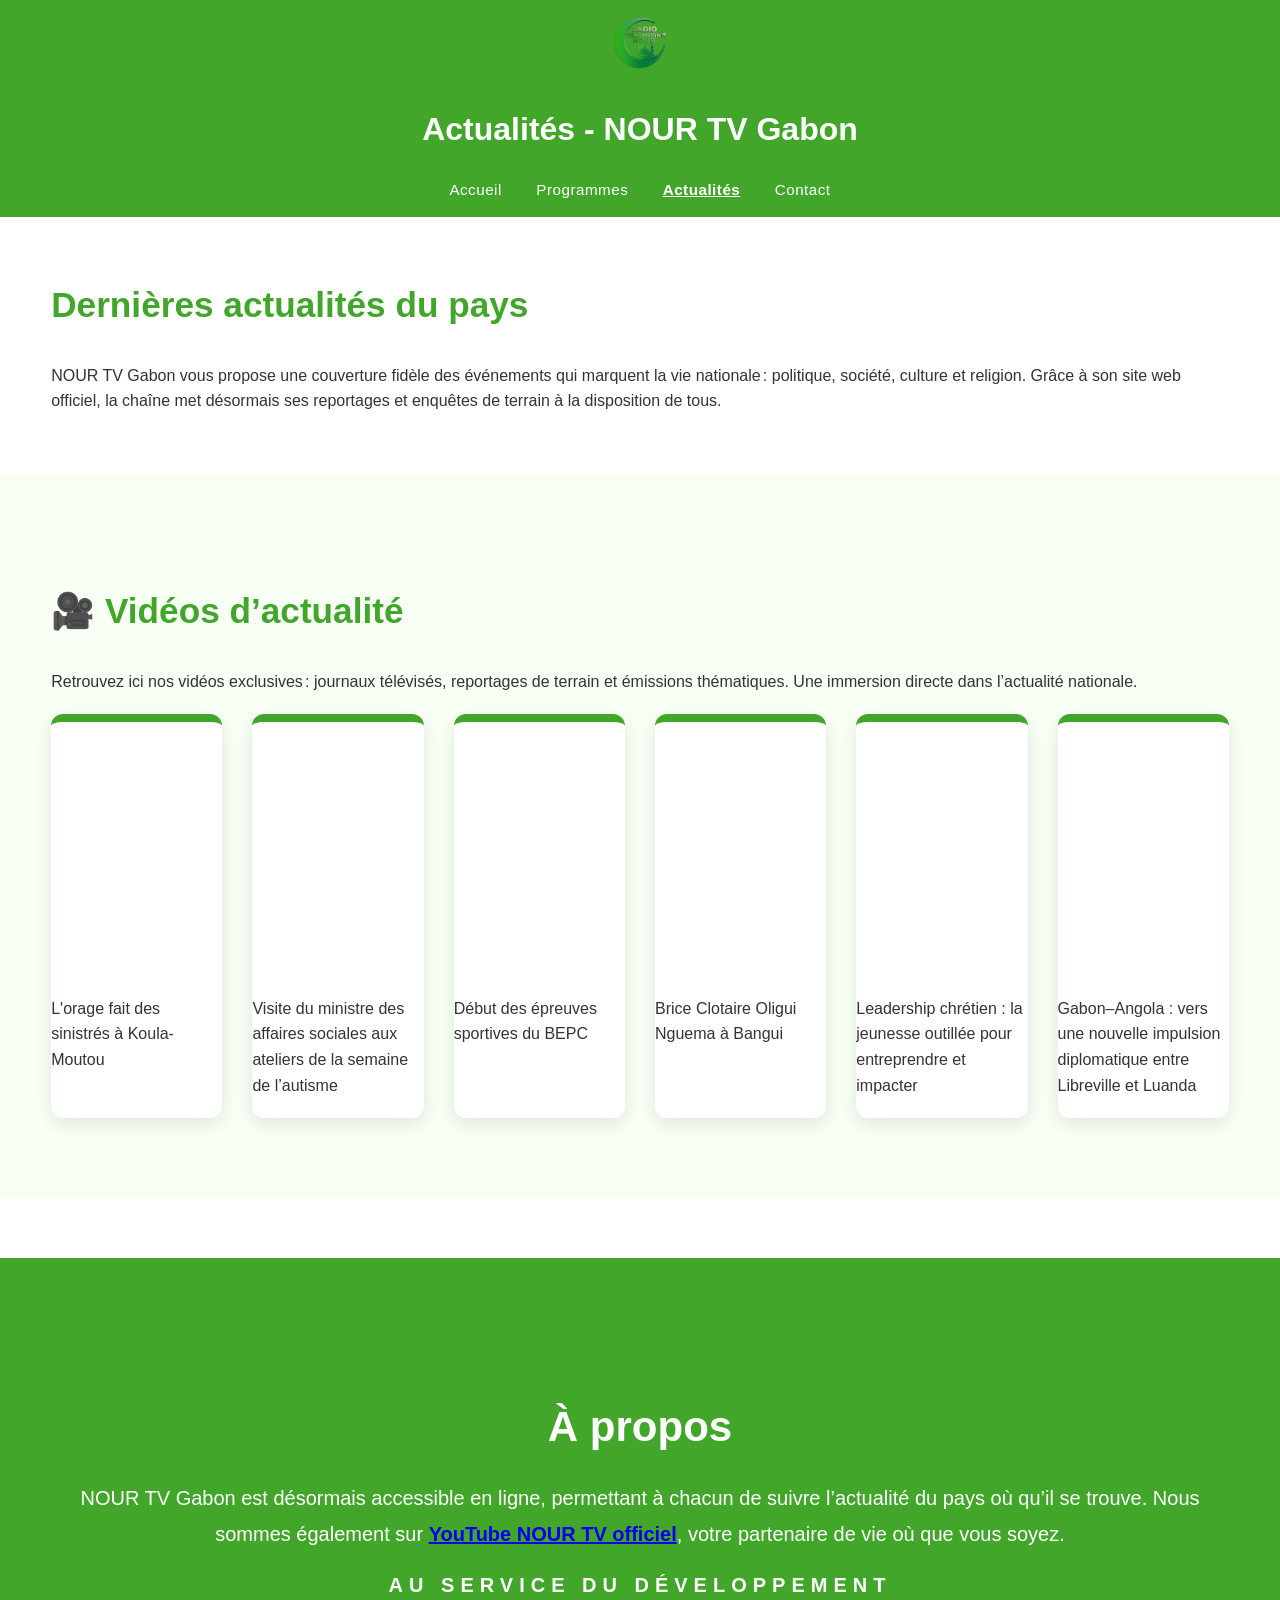
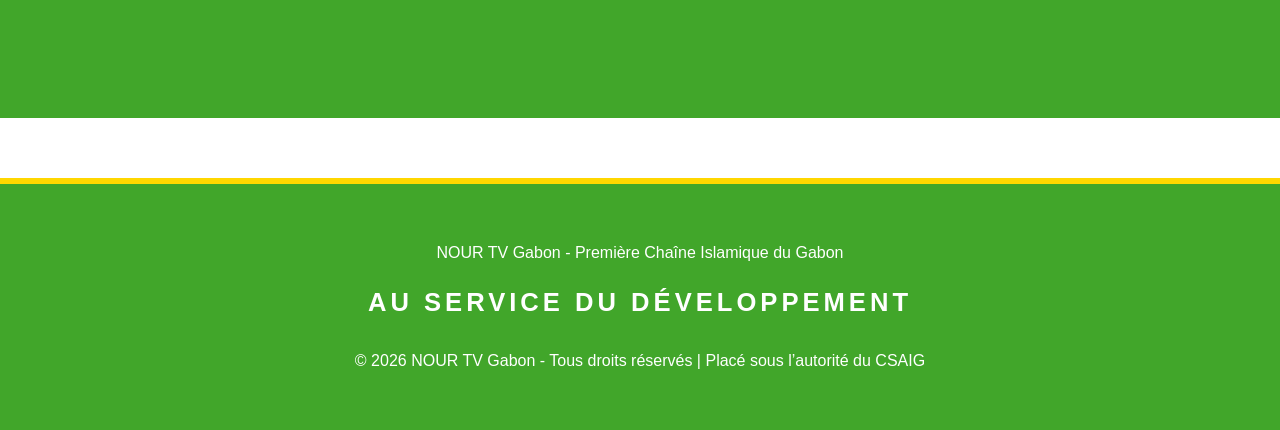
==== pages/actualites.html @ 6e5cafa4 "First commit - Site NOUR TV" ====
<!DOCTYPE html>
<html lang="fr">
<head>
  <meta charset="UTF-8">
  <meta name="viewport" content="width=device-width, initial-scale=1.0">
  <title>Actualités - NOUR TV Gabon</title>
  <link rel="stylesheet" href="../style.css">
</head>
<body>
  <!-- HEADER -->
  <header>
    <img src="../images/logo.png" alt="Logo NOUR TV" class="logo">
    <h1>Actualités - NOUR TV Gabon</h1>
    <nav>
      <a href="../index.html">Accueil</a>
      <a href="programmes.html">Programmes</a>
      <a href="actualites.html" class="active">Actualités</a>
      <a href="contact.html">Contact</a>
    </nav>
  </header>

  <!-- CONTENU -->
  <main class="container">
    <!-- INTRO -->
    <section class="intro">
      <h2>Dernières actualités du pays</h2>
      <p>
        NOUR TV Gabon vous propose une couverture fidèle des événements qui marquent la vie nationale : 
        politique, société, culture et religion. Grâce à son site web officiel, la chaîne met désormais 
        ses reportages et enquêtes de terrain à la disposition de tous.
      </p>
    </section>

    <!-- VIDÉOS D’ACTUALITÉ -->
    <section class="videos">
      <h2>🎥 Vidéos d’actualité</h2>
      <p>
        Retrouvez ici nos vidéos exclusives : journaux télévisés, reportages de terrain et émissions thématiques. 
        Une immersion directe dans l’actualité nationale.
      </p>
      <div class="video-grid">
        <!-- Vidéo 1 -->
        <div class="video-item">
          <iframe width="100%" height="250" src="https://www.youtube.com/embed/c6476yDr25I" 
            title="L'orage fait des sinistrés à Koula-Moutou" frameborder="0" allowfullscreen></iframe>
          <p>L'orage fait des sinistrés à Koula-Moutou</p>
        </div>

        <!-- Vidéo 2 -->
        <div class="video-item">
          <iframe width="100%" height="250" src="https://www.youtube.com/embed/YDKyR63qou8" 
            title="Visite du ministre des affaires sociales" frameborder="0" allowfullscreen></iframe>
          <p>Visite du ministre des affaires sociales aux ateliers de la semaine de l’autisme</p>
        </div>

        <!-- Vidéo 3 -->
        <div class="video-item">
          <iframe width="100%" height="250" src="https://www.youtube.com/embed/IEPJ1uCrDF8" 
            title="Début des épreuves sportives du BEPC" frameborder="0" allowfullscreen></iframe>
          <p>Début des épreuves sportives du BEPC</p>
        </div>

        <!-- Vidéo 4 -->
        <div class="video-item">
          <iframe width="100%" height="250" src="https://www.youtube.com/embed/PeP2Nw2J3Dg" 
            title="Brice Clotaire Oligui Nguema à Bangui" frameborder="0" allowfullscreen></iframe>
          <p>Brice Clotaire Oligui Nguema à Bangui</p>
        </div>

        <!-- Vidéo 5 -->
        <div class="video-item">
          <iframe width="100%" height="250" src="https://www.youtube.com/embed/7og-JcSzzyc" 
            title="Leadership chrétien" frameborder="0" allowfullscreen></iframe>
          <p>Leadership chrétien : la jeunesse outillée pour entreprendre et impacter</p>
        </div>

        <!-- Vidéo 6 -->
        <div class="video-item">
          <iframe width="100%" height="250" src="https://www.youtube.com/embed/jQd8gk1NlNo" 
            title="Gabon–Angola nouvelle impulsion diplomatique" frameborder="0" allowfullscreen></iframe>
          <p>Gabon–Angola : vers une nouvelle impulsion diplomatique entre Libreville et Luanda</p>
        </div>
      </div>
    </section>

    <!-- EXPLICATION -->
    <section class="explication">
      <h2>À propos</h2>
      <p>
        NOUR TV Gabon est désormais accessible en ligne, permettant à chacun de suivre l’actualité du pays 
        où qu’il se trouve. Nous sommes également sur <strong><a href="https://www.youtube.com/@nourtvgabon9085/videos" target="_blank">YouTube NOUR TV officiel</a></strong>, 
        votre partenaire de vie où que vous soyez.
      </p>
      <p class="devise">AU SERVICE DU DÉVELOPPEMENT</p>
    </section>
  </main>

  <!-- FOOTER -->
  <footer>
    <p>NOUR TV Gabon - Première Chaîne Islamique du Gabon</p>
    <p class="devise">AU SERVICE DU DÉVELOPPEMENT</p>
    <p>&copy; 2026 NOUR TV Gabon - Tous droits réservés | Placé sous l’autorité du CSAIG</p>
  </footer>
</body>
</html>
---- style.css ----
/* ==========================================================================
   1. VARIABLES & IDENTITÉ VISUELLE NOUR TV
   ========================================================================== */
:root {
  --nour-green: #41A62A;
  --nour-light: #7CCB6A;
  --nour-white: #FFFFFF;
  --nour-dark: #1A1A1A;
  --nour-gold: #FFD700;
}

body {
  font-family: 'Segoe UI', Arial, sans-serif;
  margin: 0;
  padding: 0;
  line-height: 1.6;
  background-color: var(--nour-white);
  color: #333;
  width: 100%;
  overflow-x: hidden; /* Évite le scroll horizontal indésirable */
}

/* ==========================================================================
   2. EN-TÊTE (HEADER) & NAVIGATION PLEIN ÉCRAN
   ========================================================================== */
header {
  background-color: var(--nour-green);
  color: var(--nour-white);
  padding: 15px 4%; /* Alignement fluide basé sur le pourcentage */
  text-align: center;
  width: 100%;
  box-sizing: border-box;
}

.logo {
  height: 55px; 
  width: auto;
  margin-bottom: 5px;
}

nav a {
  color: var(--nour-white);
  margin: 0 15px;
  text-decoration: none;
  font-size: 0.95rem;
  letter-spacing: 0.5px;
}

nav a:hover, 
nav a.active {
  font-weight: 600;
  text-decoration: underline;
}

/* ==========================================================================
   3. HERO PAGE D'ACCUEIL (PLEIN ÉCRAN TOTAL)
   ========================================================================== */
.hero {
  position: relative;
  height: 100vh; /* Occupe 100% de la hauteur de l'écran */
  width: 100vw;  /* Occupe 100% de la largeur de l'écran */
  overflow: hidden;
  display: flex;
  justify-content: center;
  align-items: center;
  background: #111;
}

.hero-img, 
.hero-video {
  position: absolute;
  top: 0;
  left: 0;
  width: 100%;
  height: 100%;
  object-fit: cover;
  filter: brightness(40%); 
  z-index: 1;
}

.hero-overlay {
  position: relative;
  z-index: 2;
  text-align: center;
  color: var(--nour-white);
  padding: 20px;
  max-width: 1000px; /* Plus large pour le plein écran */
}

.hero-overlay h1 {
  font-size: 3.5em;
  font-weight: 800;
  margin: 10px 0;
  letter-spacing: 1px;
}

.hero-overlay h2 {
  font-size: 2.5em;
  margin-bottom: 10px;
}

.subtitle {
  font-size: 1.4em;
  margin-bottom: 25px;
  font-style: italic;
  font-weight: 300;
}

.btn-primary, 
.btn-secondary {
  display: inline-block;
  margin: 8px;
  padding: 14px 32px;
  border-radius: 50px;
  text-decoration: none;
  font-weight: bold;
  transition: all 0.3s ease;
}

.btn-primary {
  background: var(--nour-green);
  color: var(--nour-white);
}

.btn-primary:hover {
  background: #338520;
  transform: translateY(-2px);
}

.btn-secondary {
  background: var(--nour-gold);
  color: #222;
}

.btn-secondary:hover {
  background: #e0be00;
  transform: translateY(-2px);
}

/* ==========================================================================
   4. CONTENUS ET GRILLES EN LARGEUR MAXIMALE (FLUIDE)
   ========================================================================== */
section {
  margin: 60px auto;
  padding: 0 4%; /* Marges fluides de 4% à gauche/droite au lieu de marges fixes */
  width: 100%;
  box-sizing: border-box;
}

section h2 {
  color: var(--nour-green);
  font-size: 2.2rem;
}

.programmes-grid {
  display: grid;
  grid-template-columns: repeat(auto-fit, minmax(320px, 1fr)); /* Cartes plus larges */
  gap: 30px;
  margin-bottom: 40px;
}

.programme-card {
  background-color: #fcfcfc;
  border: 1px solid #eaeaea;
  padding: 25px;
  border-radius: 12px;
  transition: all 0.3s ease;
}

.programme-card:hover {
  transform: translateY(-5px);
  box-shadow: 0 12px 24px rgba(0,0,0,0.05);
}

.gallery-grid {
  display: grid;
  grid-template-columns: repeat(auto-fit, minmax(280px, 1fr));
  gap: 25px;
}

.gallery-grid img {
  width: 100%;
  height: 250px;
  object-fit: cover;
  border-radius: 12px;
  box-shadow: 0 4px 12px rgba(0,0,0,0.08);
  transition: transform .3s ease;
}

.gallery-grid img:hover {
  transform: scale(1.04);
}

.about-flex {
  display: flex;
  gap: 50px;
  align-items: center;
}

.about-img {
  width: 40%;
  border-radius: 12px;
  box-shadow: 0 6px 18px rgba(0,0,0,0.08);
}

/* ==========================================================================
   5. SECTION ACTUALITÉS & VIDÉOS (PLEIN ÉCRAN ULTRA-LARGE)
   ========================================================================== */
.actualites-banner {
  background: var(--nour-green);
  padding: 80px 4%;
  text-align: center;
  color: var(--nour-white);
  width: 100%;
  box-sizing: border-box;
}

.actualites-banner h2 {
  font-size: 46px;
  margin-bottom: 15px;
  text-transform: uppercase;
  font-weight: 800;
}

.actualites-banner .intro {
  max-width: 1200px;
  margin: auto;
  font-size: 21px;
  line-height: 1.7;
}

.videos {
  background: #f8fff5;
  padding: 80px 4%;
  width: 100%;
  box-sizing: border-box;
}

.section-title {
  width: 100%;
  margin: 0 auto 60px auto;
  text-align: center;
}

.section-title h2 {
  font-size: 42px;
  font-weight: 800;
  color: var(--nour-green);
  text-transform: uppercase;
}

.section-title h2::after {
  content: "";
  display: block;
  width: 100px;
  height: 4px;
  background: var(--nour-green);
  margin: 15px auto;
  border-radius: 10px;
}

/* Alignement horizontal strict sur toute la largeur de l'écran */
.video-grid {
  display: flex !important;
  flex-direction: row !important;
  flex-wrap: nowrap !important; 
  justify-content: space-between;
  align-items: stretch;
  gap: 30px;
  width: 100%;
}

.video-item {
  flex: 1;
  min-width: 0;
  background: var(--nour-white);
  border-radius: 16px;
  overflow: hidden;
  border-top: 8px solid var(--nour-green);
  box-shadow: 0 8px 24px rgba(65,166,42,.12);
  transition: all 0.3s ease;
}

.video-item:hover {
  transform: translateY(-6px);
  box-shadow: 0 16px 32px rgba(65,166,42,.22);
}

.video-item video {
  width: 100%;
  height: 280px; /* Plus grand pour s'adapter aux écrans larges */
  object-fit: cover;
  display: block;
}

.video-item h3 {
  color: var(--nour-green);
  font-size: 24px;
  text-align: center;
  margin: 20px 15px 10px;
}

.video-item p {
  padding: 0 20px 25px;
  text-align: center;
  color: #666;
  font-size: 1rem;
}

/* ==========================================================================
   6. SECTION À PROPOS (LARGE BANDE INTERNATIONALE EN BAS)
   ========================================================================== */
.explication {
  margin-top: 0; /* Aligné directement pour un effet de blocs continus */
  background: var(--nour-green);
  color: var(--nour-white);
  padding: 100px 6%;
  width: 100%;
  box-sizing: border-box;
  text-align: center;
}

.explication h2 {
  color: var(--nour-white) !important;
  font-size: 42px;
  margin-bottom: 20px;
  font-weight: 700;
}

.explication p {
  max-width: 1200px;
  margin: 15px auto;
  line-height: 1.8;
  font-size: 20px;
}

.devise {
  font-weight: bold;
  color: var(--nour-white) !important;
  font-size: 34px;
  letter-spacing: 6px;
  margin-top: 35px;
  text-transform: uppercase;
}

/* ==========================================================================
   7. FORMULAIRE DE CONTACT PROFESSIONNEL
   ========================================================================== */
.contact-section {
  padding: 60px 4%;
  width: 100%;
  box-sizing: border-box;
}

.info-grid {
  display: flex;
  justify-content: space-between;
  gap: 50px;
}

form {
  max-width: 700px; /* Un peu plus étalé */
  margin: 40px auto;
  padding: 40px;
  background-color: #fafafa;
  border: 1px solid #eee;
  border-radius: 12px;
  box-sizing: border-box;
}

form input, 
form textarea {
  width: 100%;
  padding: 14px;
  margin: 8px 0 20px 0;
  border: 1px solid #ddd;
  border-radius: 6px;
  box-sizing: border-box;
  font-family: inherit;
}

form button {
  background-color: var(--nour-green);
  color: var(--nour-white);
  padding: 14px 28px;
  border: none;
  font-weight: bold;
  cursor: pointer;
  border-radius: 6px;
  width: 100%;
  font-size: 1.05rem;
  transition: background 0.3s ease;
}

form button:hover {
  background-color: #338520;
}

/* ==========================================================================
   8. FOOTER PLEIN ÉCRAN
   ========================================================================== */
footer {
  background: #111; 
  color: #bbb;
  text-align: center;
  padding: 30px 4%;
  font-size: 0.95rem;
  border-top: 4px solid var(--nour-green);
  width: 100%;
  box-sizing: border-box;
}

/* ==========================================================================
   9. RESPONSIVE (DÉGRADATION FLEXIBLE POUR SMARTPHONES)
   ========================================================================== */
@media (max-width: 900px) {
  .video-grid {
    flex-wrap: wrap !important; /* Empilement propre uniquement sur mobile */
  }
  
  .video-item {
    width: 100%;
    flex: none;
  }
  
  .about-flex {
    flex-direction: column;
  }
  
  .about-img {
    width: 100%;
  }
  
  .hero-overlay h1 {
    font-size: 2.2em;
  }
  
  .hero-overlay h2 {
    font-size: 1.6em;
  }
}
/* ==========================================================================
   BANDEAU DÉFILANT (STYLE TV EN DIRECT)
   ========================================================================== */
.ticker-wrapper {
  display: flex;
  background: #111;
  color: #fff;
  font-family: inherit;
  overflow: hidden;
  height: 45px;
  align-items: center;
  box-shadow: 0 4px 12px rgba(0,0,0,0.15);
  border-bottom: 3px solid var(--nour-green, #41A62A);
  width: 100%;
}

.ticker-badge {
  background: #d32f2f; /* Rouge Alerte */
  color: white;
  padding: 0 20px;
  height: 100%;
  display: flex;
  align-items: center;
  font-weight: 800;
  font-size: 0.85rem;
  letter-spacing: 1px;
  z-index: 3;
  position: relative;
  box-shadow: 5px 0 15px rgba(0,0,0,0.3);
}

.ticker-text {
  flex-grow: 1;
  white-space: nowrap;
  overflow: hidden;
  display: flex;
  align-items: center;
}

.ticker-text span {
  display: inline-block;
  padding-left: 100%;
  font-size: 0.95rem;
  font-weight: 500;
  animation: ticker 25s linear infinite;
}

@keyframes ticker {
  0% { transform: translate3d(0, 0, 0); }
  100% { transform: translate3d(-100%, 0, 0); }
}

/* ==========================================================================
   DÉCORATION DES CARTES D'ACTUALITÉS & VIDÉOS
   ========================================================================== */
.actualites-container {
  padding: 60px 4% 80px 4%;
  background: linear-gradient(180deg, #ffffff 0%, #f4faf2 100%);
}

/* Conteneur de la vidéo ou de l'image miniature */
.video-thumbnail-wrapper {
  position: relative;
  width: 100%;
  height: 230px;
  overflow: hidden;
  background: #000;
}

/* Badge de catégorie sur l'image */
.video-badge, .video-badge-alt {
  position: absolute;
  top: 15px;
  left: 15px;
  color: white;
  padding: 5px 12px;
  font-size: 0.75rem;
  font-weight: 700;
  border-radius: 4px;
  letter-spacing: 0.5px;
  z-index: 2;
}

.video-badge { background: var(--nour-green, #41A62A); }
.video-badge-alt { background: #FFD700; color: #222; }

/* Overlay Effet Play au survol */
.play-overlay {
  position: absolute;
  top: 0; left: 0; width: 100%; height: 100%;
  background: rgba(0, 0, 0, 0.2);
  display: flex;
  justify-content: center;
  align-items: center;
  opacity: 0;
  transition: all 0.3s ease;
  z-index: 1;
}

/* Icône de lecture stylisée en CSS pur */
.play-icon {
  width: 50px;
  height: 50px;
  background: white;
  border-radius: 50%;
  position: relative;
  box-shadow: 0 4px 15px rgba(0,0,0,0.3);
  transition: transform 0.3s ease;
}

.play-icon::after {
  content: "";
  position: absolute;
  top: 17px;
  left: 21px;
  border-style: solid;
  border-width: 8px 0 8px 12px;
  border-color: transparent transparent transparent #111;
}

/* Animations au survol de la carte */
.video-item:hover .play-overlay {
  opacity: 1;
  background: rgba(0, 0, 0, 0.4);
}

.video-item:hover .play-icon {
  transform: scale(1.15);
  background: var(--nour-green, #41A62A);
}

.video-item:hover .play-icon::after {
  border-color: transparent transparent transparent white;
}

/* Habillage du texte sous la vidéo */
.video-content {
  padding: 25px 20px;
  background: #ffffff;
}

.video-date {
  font-size: 0.8rem;
  color: #888;
  display: block;
  margin-bottom: 8px;
  font-weight: 600;
  text-transform: uppercase;
  letter-spacing: 0.5px;
}

.video-item h3 {
  color: #1a1a1a !important; /* Texte sombre plus lisible */
  font-size: 1.35rem !important;
  font-weight: 700;
  text-align: left !important; /* Alignement plus pro à gauche */
  margin: 0 0 12px 0 !important;
  line-height: 1.4;
  transition: color 0.3s;
}

.video-item:hover h3 {
  color: var(--nour-green, #41A62A) !important;
}

.video-item p {
  text-align: left !important;
  padding: 0 !important;
  color: #555;
  font-size: 0.95rem;
  line-height: 1.6;
  margin-bottom: 20px;
}

/* Lien d'action élégant */
.read-more {
  display: inline-block;
  color: var(--nour-green, #41A62A);
  text-decoration: none;
  font-weight: 700;
  font-size: 0.9rem;
  transition: transform 0.2s;
}

.read-more:hover {
  transform: translateX(5px);
}
/* Bannière verte en haut avec logo */
.actualites-banner {
  background: var(--nour-green);
  padding: 60px 4%;
  text-align: center;
  color: var(--nour-white);
  width: 100%;
  box-sizing: border-box;
  border-bottom: 6px solid var(--nour-gold); /* rappel doré institutionnel */
}

.actualites-banner img.logo {
  height: 80px;
  margin-bottom: 15px;
}

.actualites-banner h2 {
  font-size: 42px;
  font-weight: 800;
  text-transform: uppercase;
  margin: 10px 0;
}

.actualites-banner .intro {
  max-width: 900px;
  margin: auto;
  font-size: 20px;
  line-height: 1.6;
}

/* Footer avec devise en valeur */
footer {
  background: var(--nour-green);
  color: var(--nour-white);
  text-align: center;
  padding: 40px 4%;
  font-size: 1rem;
  border-top: 6px solid var(--nour-gold);
}

footer .devise {
  font-weight: bold;
  font-size: 1.6rem;
  margin-top: 15px;
  text-transform: uppercase;
  letter-spacing: 4px;
  color: var(--nour-gold);
}
/* Grille vidéo desktop */
.video-grid {
  display: grid;
  grid-template-columns: repeat(auto-fit, minmax(350px, 1fr));
  gap: 30px;
  margin-top: 20px;
}

/* Style des vidéos */
.video-item {
  background: #fff;
  border-radius: 12px;
  overflow: hidden;
  box-shadow: 0 6px 18px rgba(0,0,0,0.1);
  transition: transform 0.3s ease;
}

.video-item:hover {
  transform: translateY(-5px);
}

.video-item iframe {
  width: 100%;
  height: 250px;
  border: none;
}

.video-item p {
  padding: 15px;
  text-align: center;
  font-size: 1rem;
  color: #333;
}

/* Responsive mobile */
@media (max-width: 768px) {
  .video-grid {
    grid-template-columns: 1fr; /* empile les vidéos */
  }

  .video-item iframe {
    height: 200px;
  }
}
.video-grid {
  display: grid;
  grid-template-columns: repeat(3, 1fr); /* 3 vidéos par ligne */
  gap: 30px;
  margin-top: 20px;
}

.video-item {
  background: #fff;
  border-radius: 12px;
  overflow: hidden;
  box-shadow: 0 6px 18px rgba(0,0,0,0.1);
  transition: transform 0.3s ease;
}

.video-item:hover {
  transform: translateY(-5px);
}

.video-item iframe {
  width: 100%;
  height: 250px;
  border: none;
}

.video-item p {
  padding: 15px;
  text-align: center;
  font-size: 1rem;
  color: #333;
}

/* Responsive mobile */
@media (max-width: 900px) {
  .video-grid {
    grid-template-columns: 1fr; /* empile les vidéos sur mobile */
  }
}
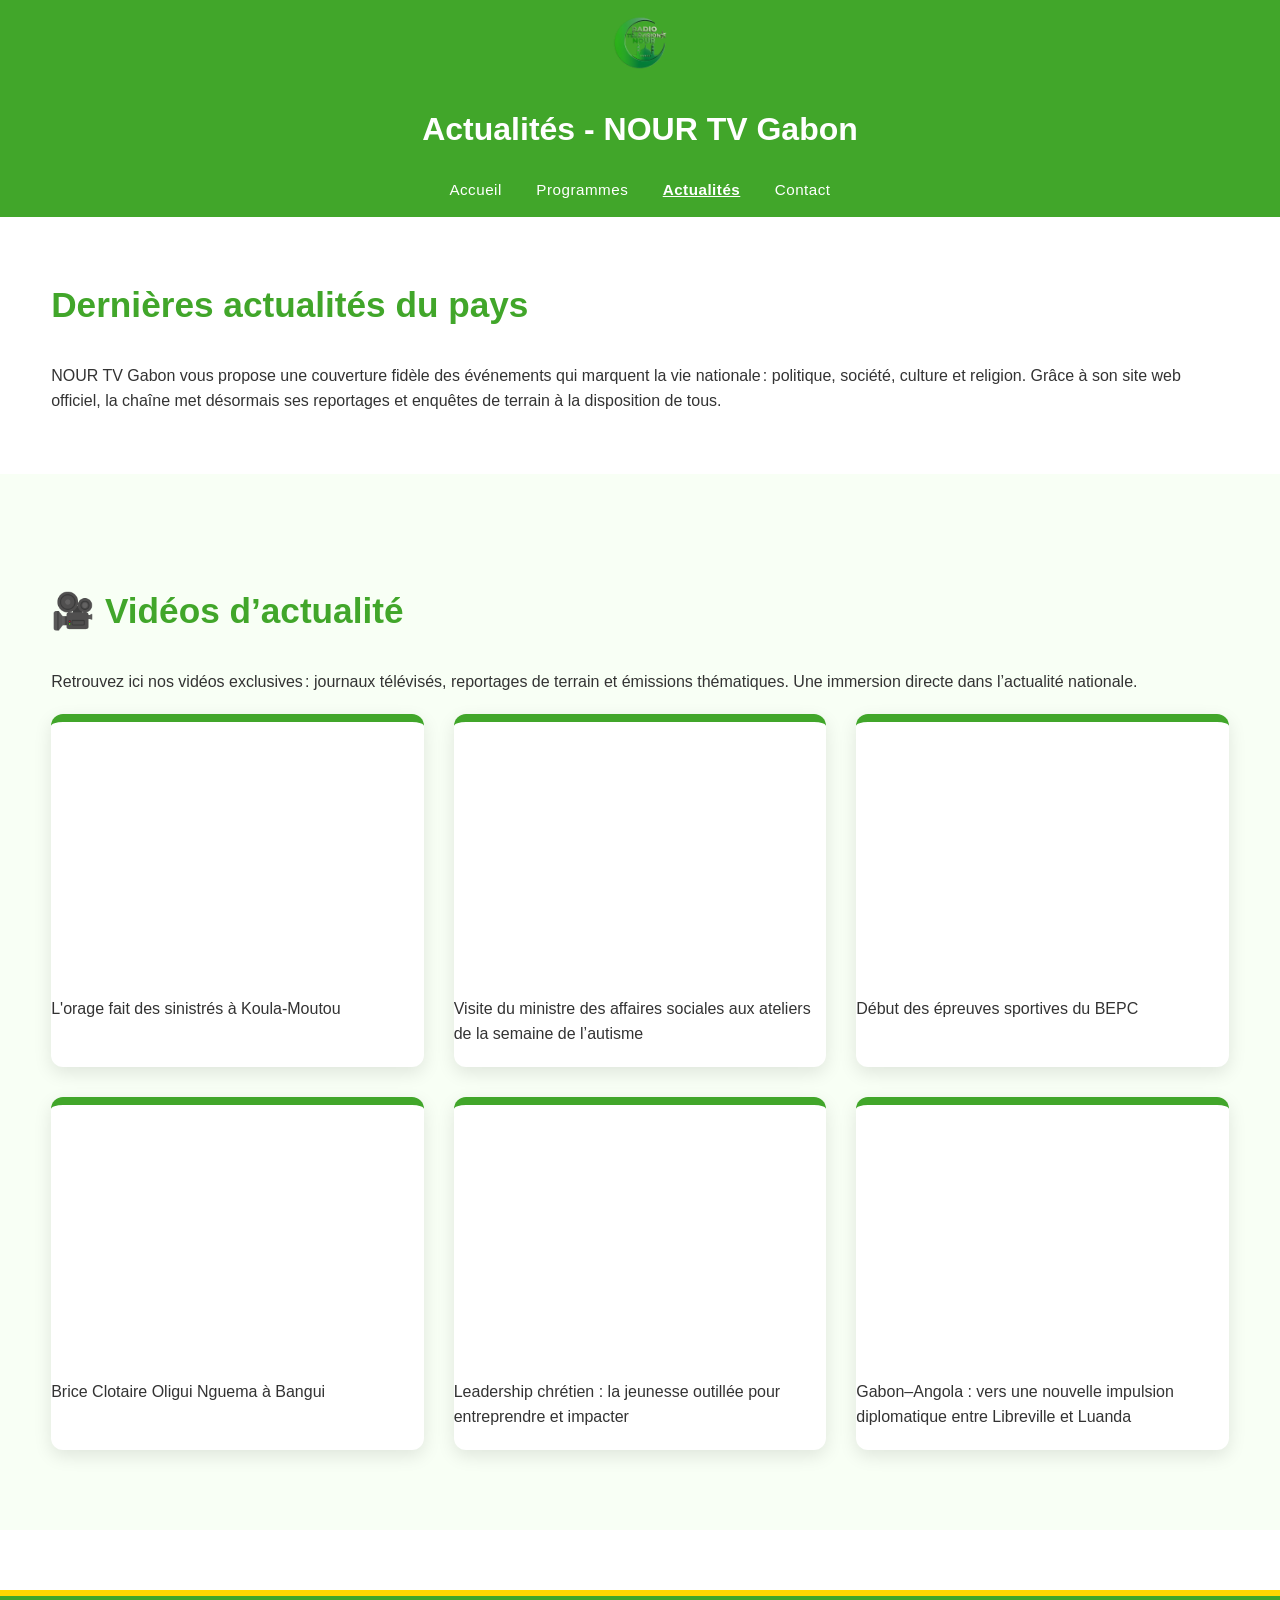
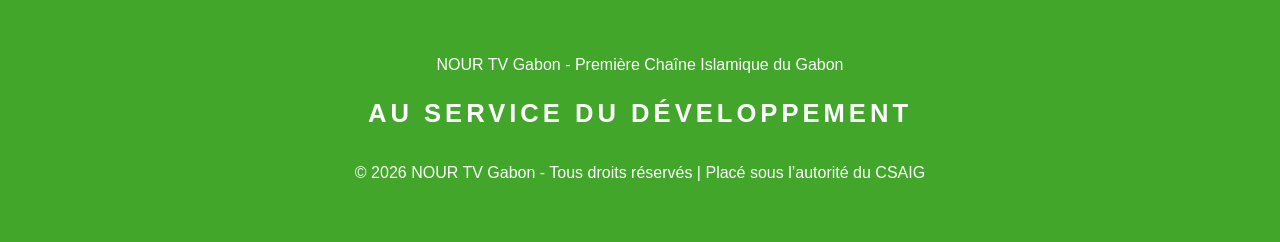
==== commit fe7be917: "Correction CSS et actualites.html pour affichage 3 vidéos par ligne" ====
--- a/pages/actualites.html
+++ b/pages/actualites.html
@@ -82,17 +82,6 @@
         </div>
       </div>
     </section>
-
-    <!-- EXPLICATION -->
-    <section class="explication">
-      <h2>À propos</h2>
-      <p>
-        NOUR TV Gabon est désormais accessible en ligne, permettant à chacun de suivre l’actualité du pays 
-        où qu’il se trouve. Nous sommes également sur <strong><a href="https://www.youtube.com/@nourtvgabon9085/videos" target="_blank">YouTube NOUR TV officiel</a></strong>, 
-        votre partenaire de vie où que vous soyez.
-      </p>
-      <p class="devise">AU SERVICE DU DÉVELOPPEMENT</p>
-    </section>
   </main>
 
   <!-- FOOTER -->
--- a/style.css
+++ b/style.css
@@ -257,17 +257,6 @@
   background: var(--nour-green);
   margin: 15px auto;
   border-radius: 10px;
-}
-
-/* Alignement horizontal strict sur toute la largeur de l'écran */
-.video-grid {
-  display: flex !important;
-  flex-direction: row !important;
-  flex-wrap: nowrap !important; 
-  justify-content: space-between;
-  align-items: stretch;
-  gap: 30px;
-  width: 100%;
 }
 
 .video-item {
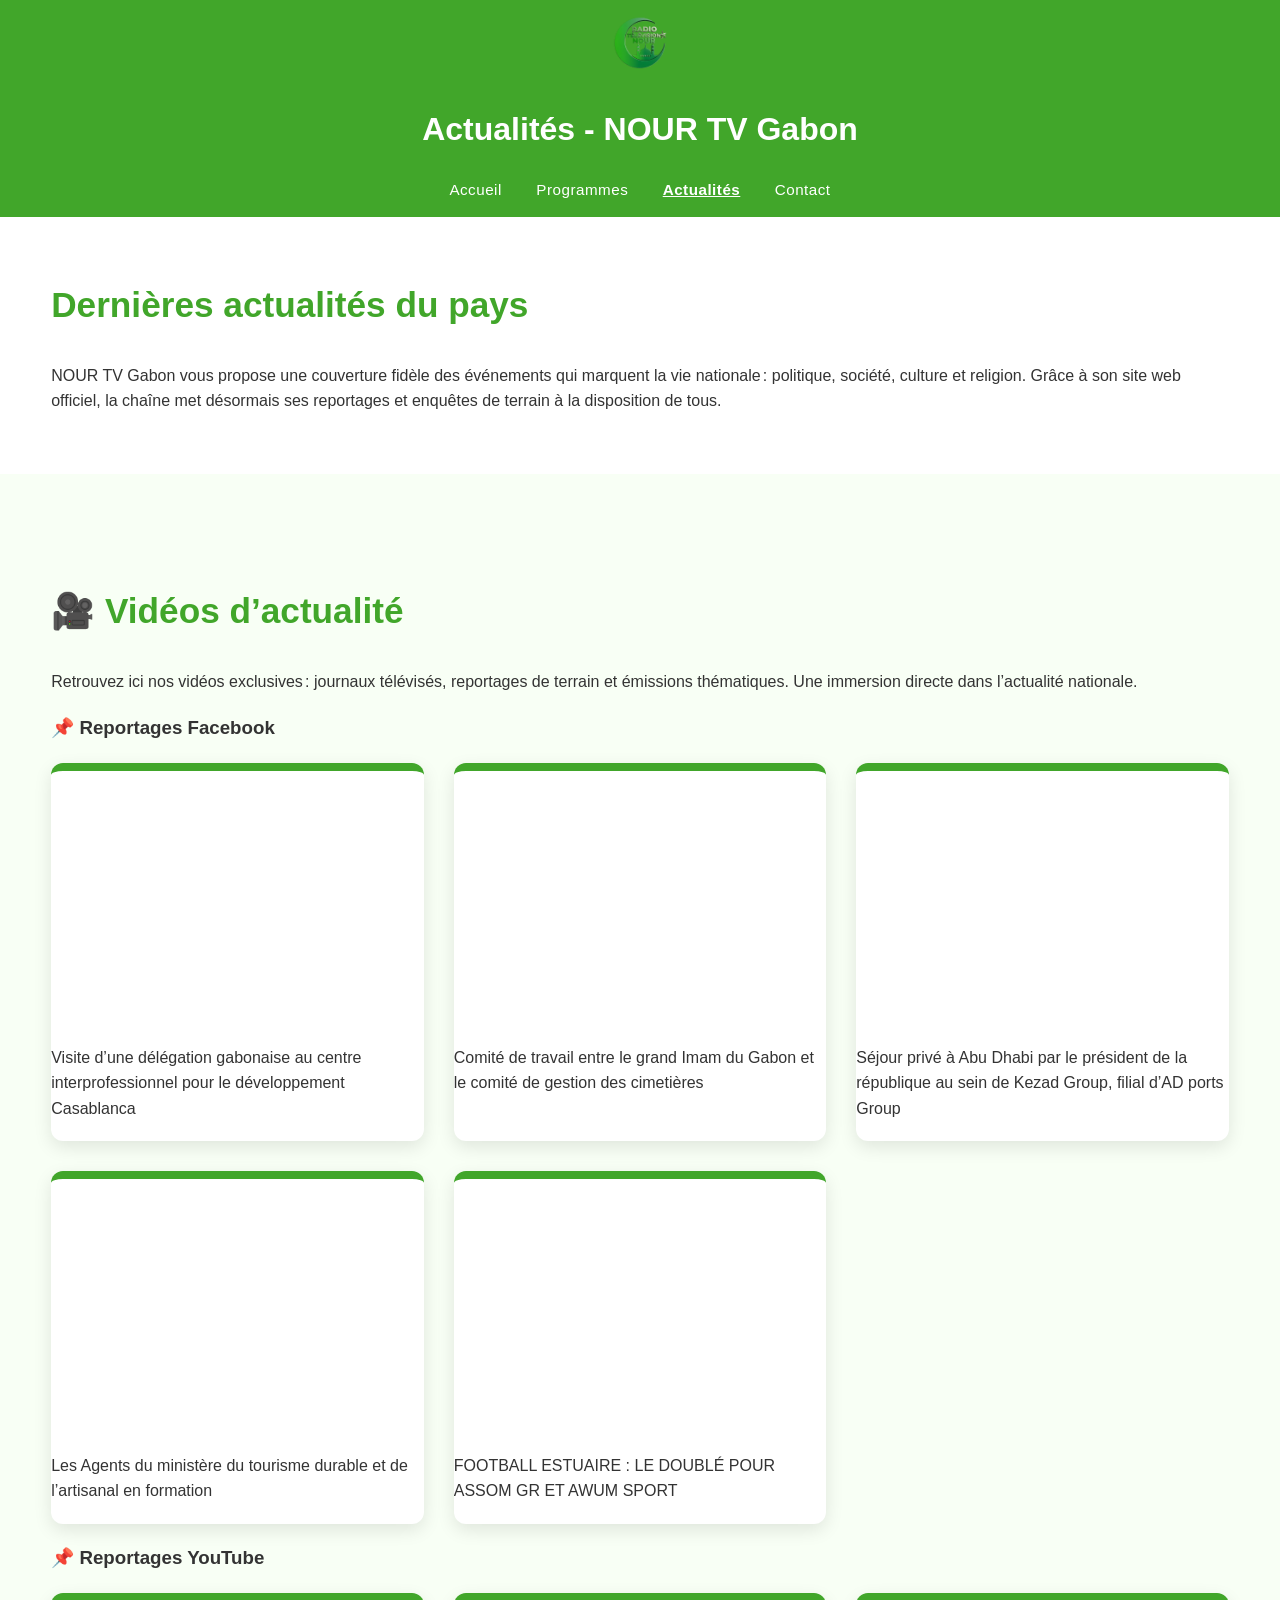
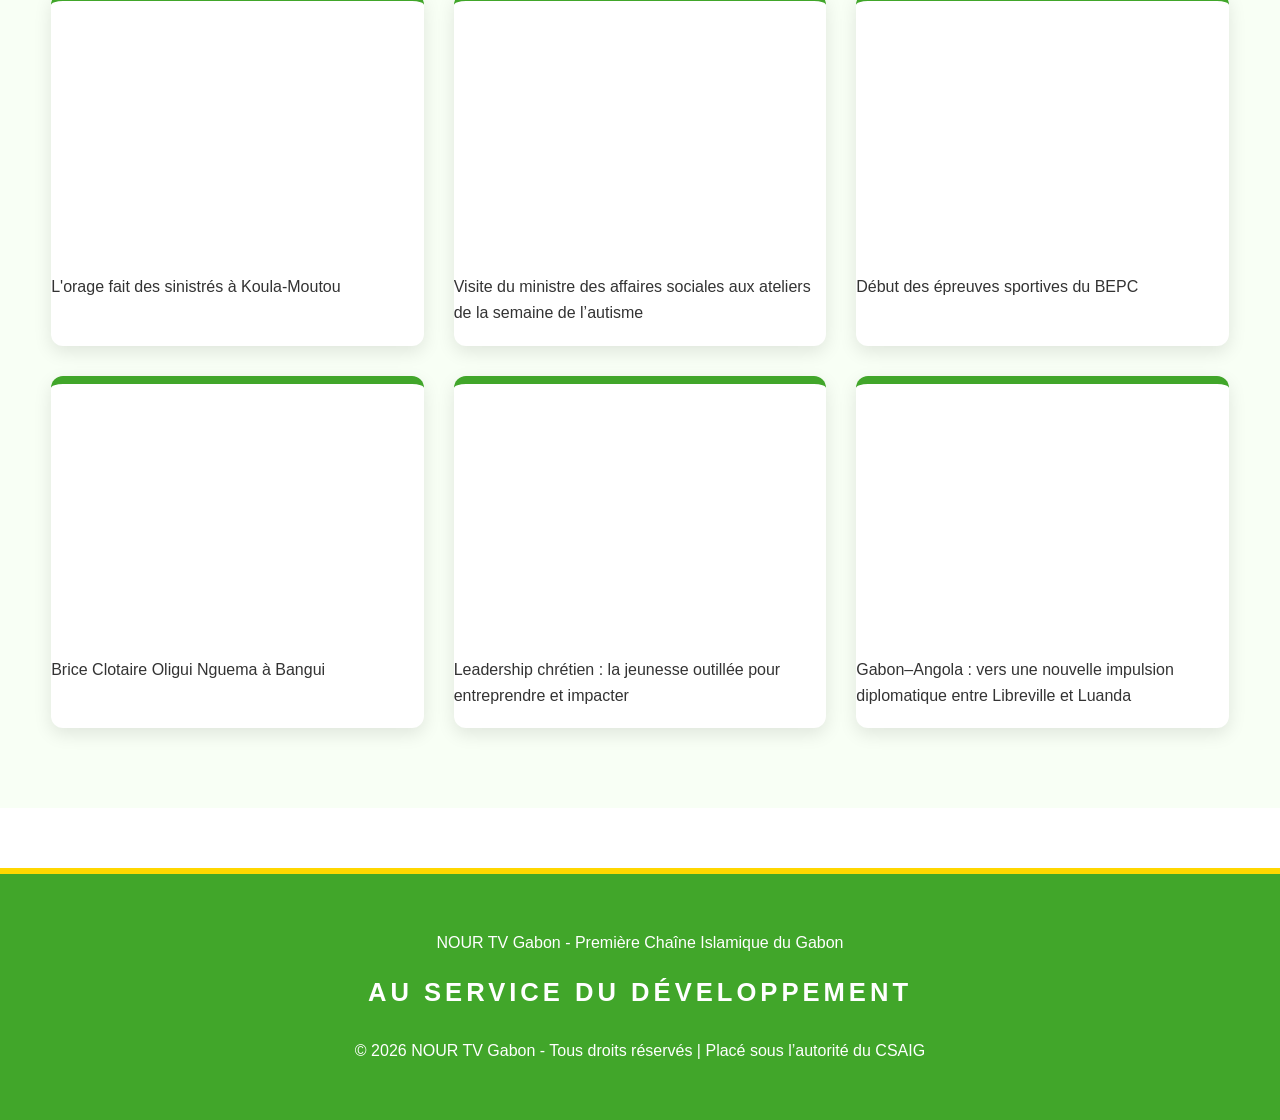
==== commit 0d3c8b70: "Mise à jour de la page actualités avec vidéos Facebook et YouTube harmonisées" ====
--- a/pages/actualites.html
+++ b/pages/actualites.html
@@ -38,46 +38,71 @@
         Retrouvez ici nos vidéos exclusives : journaux télévisés, reportages de terrain et émissions thématiques. 
         Une immersion directe dans l’actualité nationale.
       </p>
+
+      <!-- ====== VIDÉOS FACEBOOK ====== -->
+      <h3>📌 Reportages Facebook</h3>
       <div class="video-grid">
-        <!-- Vidéo 1 -->
         <div class="video-item">
-          <iframe width="100%" height="250" src="https://www.youtube.com/embed/c6476yDr25I" 
-            title="L'orage fait des sinistrés à Koula-Moutou" frameborder="0" allowfullscreen></iframe>
+          <iframe src="https://www.facebook.com/plugins/video.php?href=https://www.facebook.com/share/v/1DHjv9y17L/?mibextid=wwXIfr&show_text=false&width=500" 
+            width="100%" height="250" style="border:none;overflow:hidden" scrolling="no" frameborder="0" allowfullscreen="true"></iframe>
+          <p>Visite d’une délégation gabonaise au centre interprofessionnel pour le développement Casablanca</p>
+        </div>
+
+        <div class="video-item">
+          <iframe src="https://www.facebook.com/plugins/video.php?href=https://www.facebook.com/share/v/1CvGbBYbVM/?mibextid=wwXIfr&show_text=false&width=500" 
+            width="100%" height="250" style="border:none;overflow:hidden" scrolling="no" frameborder="0" allowfullscreen="true"></iframe>
+          <p>Comité de travail entre le grand Imam du Gabon et le comité de gestion des cimetières</p>
+        </div>
+
+        <div class="video-item">
+          <iframe src="https://www.facebook.com/plugins/video.php?href=https://www.facebook.com/share/v/18uJQTy8D2/?mibextid=wwXIfr&show_text=false&width=500" 
+            width="100%" height="250" style="border:none;overflow:hidden" scrolling="no" frameborder="0" allowfullscreen="true"></iframe>
+          <p>Séjour privé à Abu Dhabi par le président de la république au sein de Kezad Group, filial d’AD ports Group</p>
+        </div>
+
+        <div class="video-item">
+          <iframe src="https://www.facebook.com/plugins/video.php?href=https://www.facebook.com/share/v/1EDX5Fio9j/?mibextid=wwXIfr&show_text=false&width=500" 
+            width="100%" height="250" style="border:none;overflow:hidden" scrolling="no" frameborder="0" allowfullscreen="true"></iframe>
+          <p>Les Agents du ministère du tourisme durable et de l’artisanal en formation</p>
+        </div>
+
+        <div class="video-item">
+          <iframe src="https://www.facebook.com/plugins/video.php?href=https://www.facebook.com/share/v/18xBgHJcd5/?mibextid=wwXIfr&show_text=false&width=500" 
+            width="100%" height="250" style="border:none;overflow:hidden" scrolling="no" frameborder="0" allowfullscreen="true"></iframe>
+          <p>FOOTBALL ESTUAIRE : LE DOUBLÉ POUR ASSOM GR ET AWUM SPORT</p>
+        </div>
+      </div>
+
+      <!-- ====== VIDÉOS YOUTUBE ====== -->
+      <h3>📌 Reportages YouTube</h3>
+      <div class="video-grid">
+        <div class="video-item">
+          <iframe width="100%" height="250" src="https://www.youtube.com/embed/c6476yDr25I" frameborder="0" allowfullscreen></iframe>
           <p>L'orage fait des sinistrés à Koula-Moutou</p>
         </div>
 
-        <!-- Vidéo 2 -->
         <div class="video-item">
-          <iframe width="100%" height="250" src="https://www.youtube.com/embed/YDKyR63qou8" 
-            title="Visite du ministre des affaires sociales" frameborder="0" allowfullscreen></iframe>
+          <iframe width="100%" height="250" src="https://www.youtube.com/embed/YDKyR63qou8" frameborder="0" allowfullscreen></iframe>
           <p>Visite du ministre des affaires sociales aux ateliers de la semaine de l’autisme</p>
         </div>
 
-        <!-- Vidéo 3 -->
         <div class="video-item">
-          <iframe width="100%" height="250" src="https://www.youtube.com/embed/IEPJ1uCrDF8" 
-            title="Début des épreuves sportives du BEPC" frameborder="0" allowfullscreen></iframe>
+          <iframe width="100%" height="250" src="https://www.youtube.com/embed/IEPJ1uCrDF8" frameborder="0" allowfullscreen></iframe>
           <p>Début des épreuves sportives du BEPC</p>
         </div>
 
-        <!-- Vidéo 4 -->
         <div class="video-item">
-          <iframe width="100%" height="250" src="https://www.youtube.com/embed/PeP2Nw2J3Dg" 
-            title="Brice Clotaire Oligui Nguema à Bangui" frameborder="0" allowfullscreen></iframe>
+          <iframe width="100%" height="250" src="https://www.youtube.com/embed/PeP2Nw2J3Dg" frameborder="0" allowfullscreen></iframe>
           <p>Brice Clotaire Oligui Nguema à Bangui</p>
         </div>
 
-        <!-- Vidéo 5 -->
         <div class="video-item">
-          <iframe width="100%" height="250" src="https://www.youtube.com/embed/7og-JcSzzyc" 
-            title="Leadership chrétien" frameborder="0" allowfullscreen></iframe>
+          <iframe width="100%" height="250" src="https://www.youtube.com/embed/7og-JcSzzyc" frameborder="0" allowfullscreen></iframe>
           <p>Leadership chrétien : la jeunesse outillée pour entreprendre et impacter</p>
         </div>
 
-        <!-- Vidéo 6 -->
         <div class="video-item">
-          <iframe width="100%" height="250" src="https://www.youtube.com/embed/jQd8gk1NlNo" 
-            title="Gabon–Angola nouvelle impulsion diplomatique" frameborder="0" allowfullscreen></iframe>
+          <iframe width="100%" height="250" src="https://www.youtube.com/embed/jQd8gk1NlNo" frameborder="0" allowfullscreen></iframe>
           <p>Gabon–Angola : vers une nouvelle impulsion diplomatique entre Libreville et Luanda</p>
         </div>
       </div>
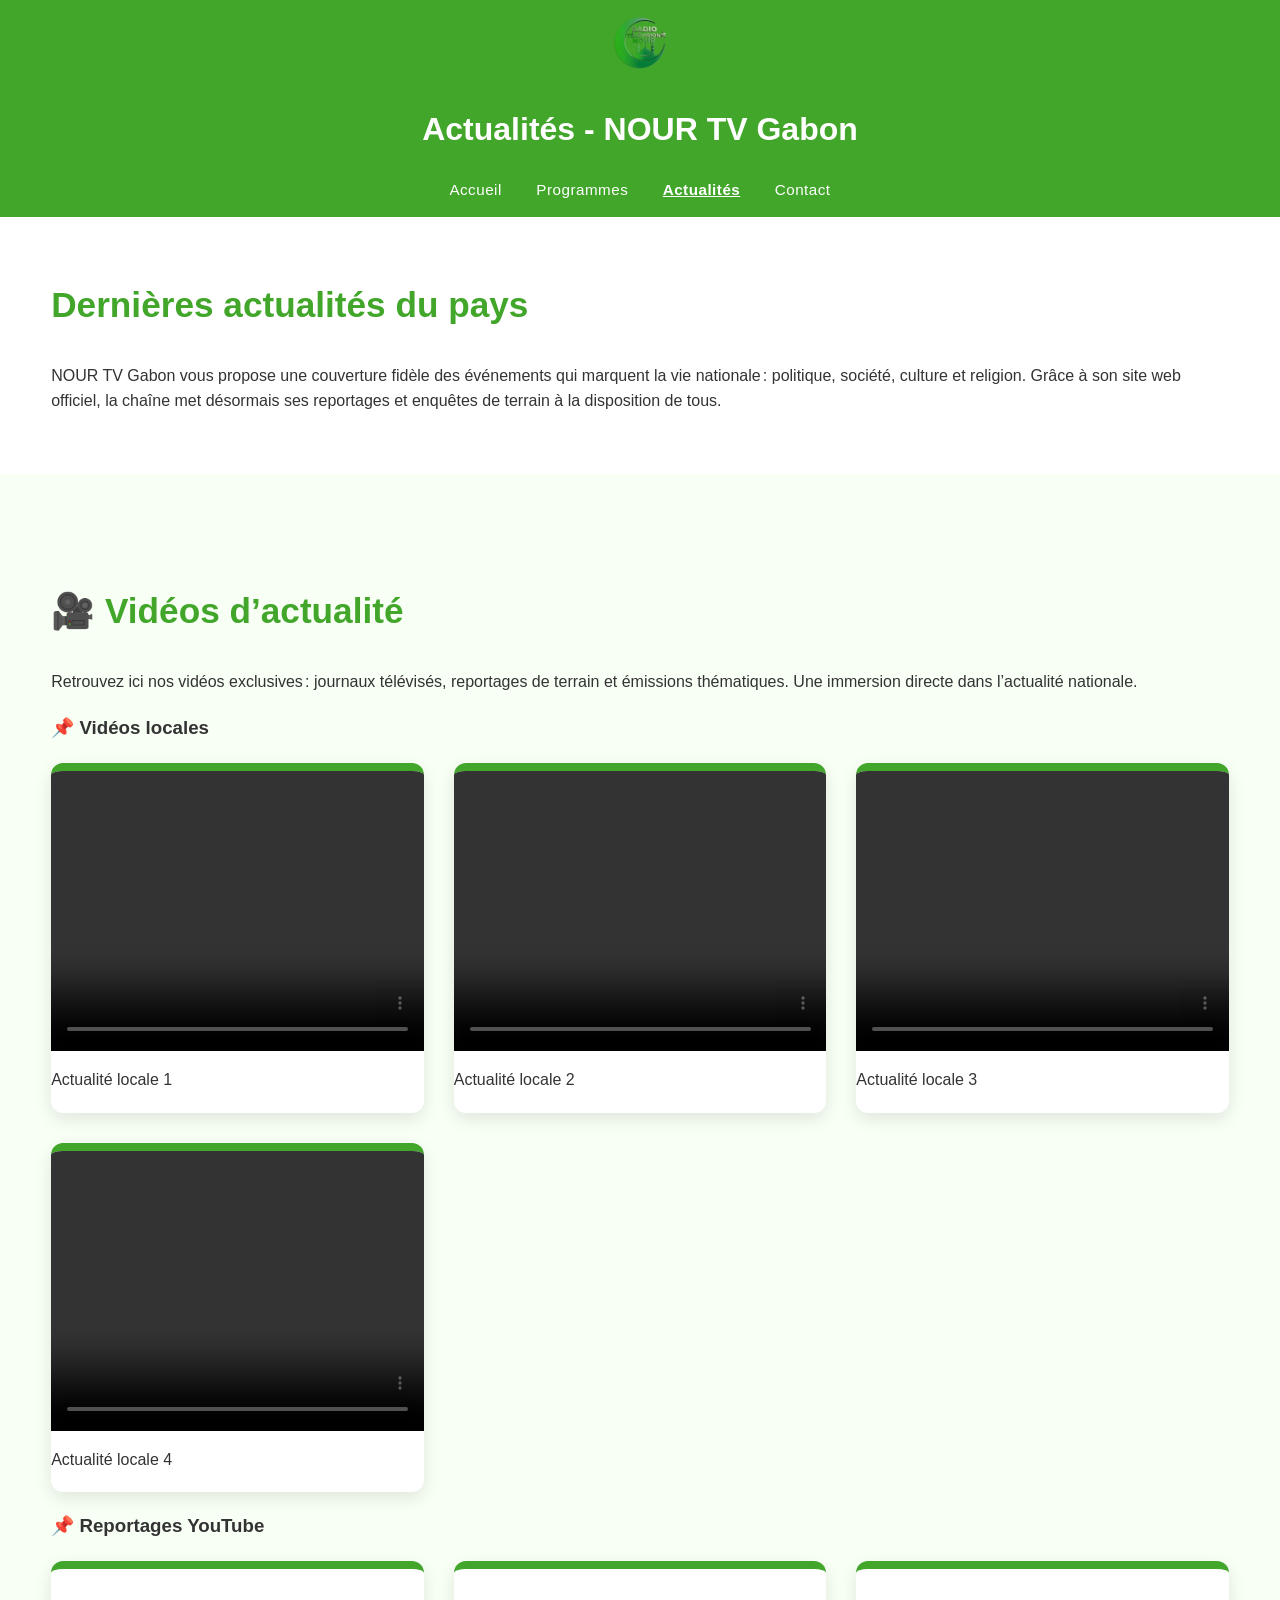
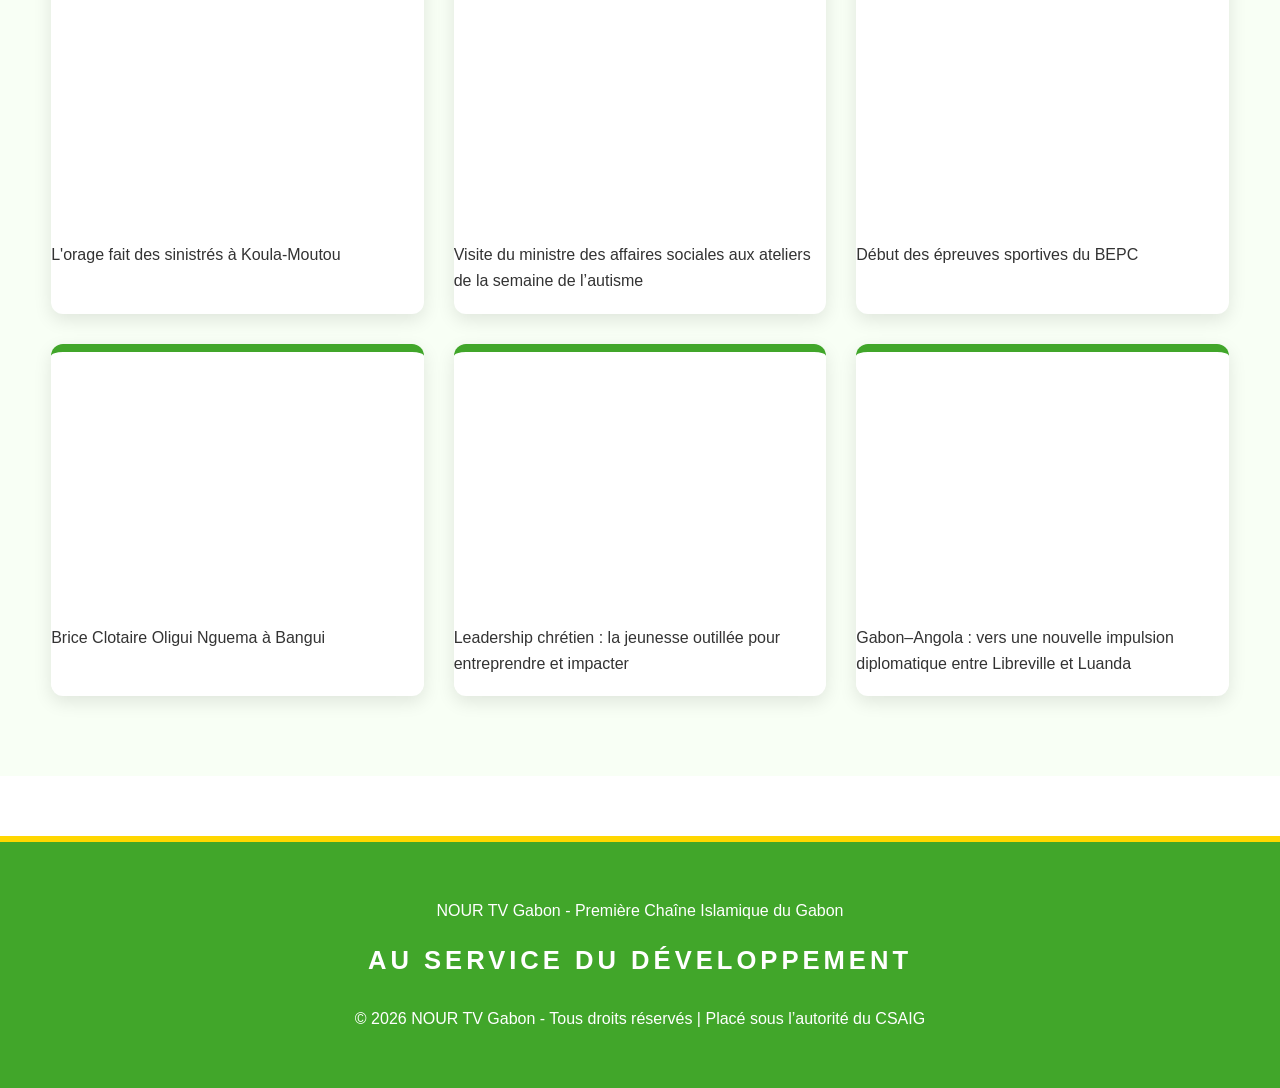
==== commit 3b256610: "mise à jour de la page actualités avec intégration correcte des vidéos ajoutées dans mon fichier" ====
--- a/pages/actualites.html
+++ b/pages/actualites.html
@@ -39,41 +39,43 @@
         Une immersion directe dans l’actualité nationale.
       </p>
 
-      <!-- ====== VIDÉOS FACEBOOK ====== -->
-      <h3>📌 Reportages Facebook</h3>
+      <!-- ====== VIDÉOS LOCALES EN HAUT ====== -->
+      <h3>📌 Vidéos locales</h3>
       <div class="video-grid">
         <div class="video-item">
-          <iframe src="https://www.facebook.com/plugins/video.php?href=https://www.facebook.com/share/v/1DHjv9y17L/?mibextid=wwXIfr&show_text=false&width=500" 
-            width="100%" height="250" style="border:none;overflow:hidden" scrolling="no" frameborder="0" allowfullscreen="true"></iframe>
-          <p>Visite d’une délégation gabonaise au centre interprofessionnel pour le développement Casablanca</p>
+          <video controls width="100%" height="250">
+            <source src="../videos/actu1.mp4" type="video/mp4">
+            Votre navigateur ne supporte pas la lecture vidéo.
+          </video>
+          <p>Actualité locale 1</p>
         </div>
 
         <div class="video-item">
-          <iframe src="https://www.facebook.com/plugins/video.php?href=https://www.facebook.com/share/v/1CvGbBYbVM/?mibextid=wwXIfr&show_text=false&width=500" 
-            width="100%" height="250" style="border:none;overflow:hidden" scrolling="no" frameborder="0" allowfullscreen="true"></iframe>
-          <p>Comité de travail entre le grand Imam du Gabon et le comité de gestion des cimetières</p>
+          <video controls width="100%" height="250">
+            <source src="../videos/actu2.mp4" type="video/mp4">
+            Votre navigateur ne supporte pas la lecture vidéo.
+          </video>
+          <p>Actualité locale 2</p>
         </div>
 
         <div class="video-item">
-          <iframe src="https://www.facebook.com/plugins/video.php?href=https://www.facebook.com/share/v/18uJQTy8D2/?mibextid=wwXIfr&show_text=false&width=500" 
-            width="100%" height="250" style="border:none;overflow:hidden" scrolling="no" frameborder="0" allowfullscreen="true"></iframe>
-          <p>Séjour privé à Abu Dhabi par le président de la république au sein de Kezad Group, filial d’AD ports Group</p>
+          <video controls width="100%" height="250">
+            <source src="../videos/actu3.mp4" type="video/mp4">
+            Votre navigateur ne supporte pas la lecture vidéo.
+          </video>
+          <p>Actualité locale 3</p>
         </div>
 
         <div class="video-item">
-          <iframe src="https://www.facebook.com/plugins/video.php?href=https://www.facebook.com/share/v/1EDX5Fio9j/?mibextid=wwXIfr&show_text=false&width=500" 
-            width="100%" height="250" style="border:none;overflow:hidden" scrolling="no" frameborder="0" allowfullscreen="true"></iframe>
-          <p>Les Agents du ministère du tourisme durable et de l’artisanal en formation</p>
-        </div>
-
-        <div class="video-item">
-          <iframe src="https://www.facebook.com/plugins/video.php?href=https://www.facebook.com/share/v/18xBgHJcd5/?mibextid=wwXIfr&show_text=false&width=500" 
-            width="100%" height="250" style="border:none;overflow:hidden" scrolling="no" frameborder="0" allowfullscreen="true"></iframe>
-          <p>FOOTBALL ESTUAIRE : LE DOUBLÉ POUR ASSOM GR ET AWUM SPORT</p>
+          <video controls width="100%" height="250">
+            <source src="../videos/actu4.mp4" type="video/mp4">
+            Votre navigateur ne supporte pas la lecture vidéo.
+          </video>
+          <p>Actualité locale 4</p>
         </div>
       </div>
 
-      <!-- ====== VIDÉOS YOUTUBE ====== -->
+      <!-- ====== VIDÉOS YOUTUBE EN BAS ====== -->
       <h3>📌 Reportages YouTube</h3>
       <div class="video-grid">
         <div class="video-item">
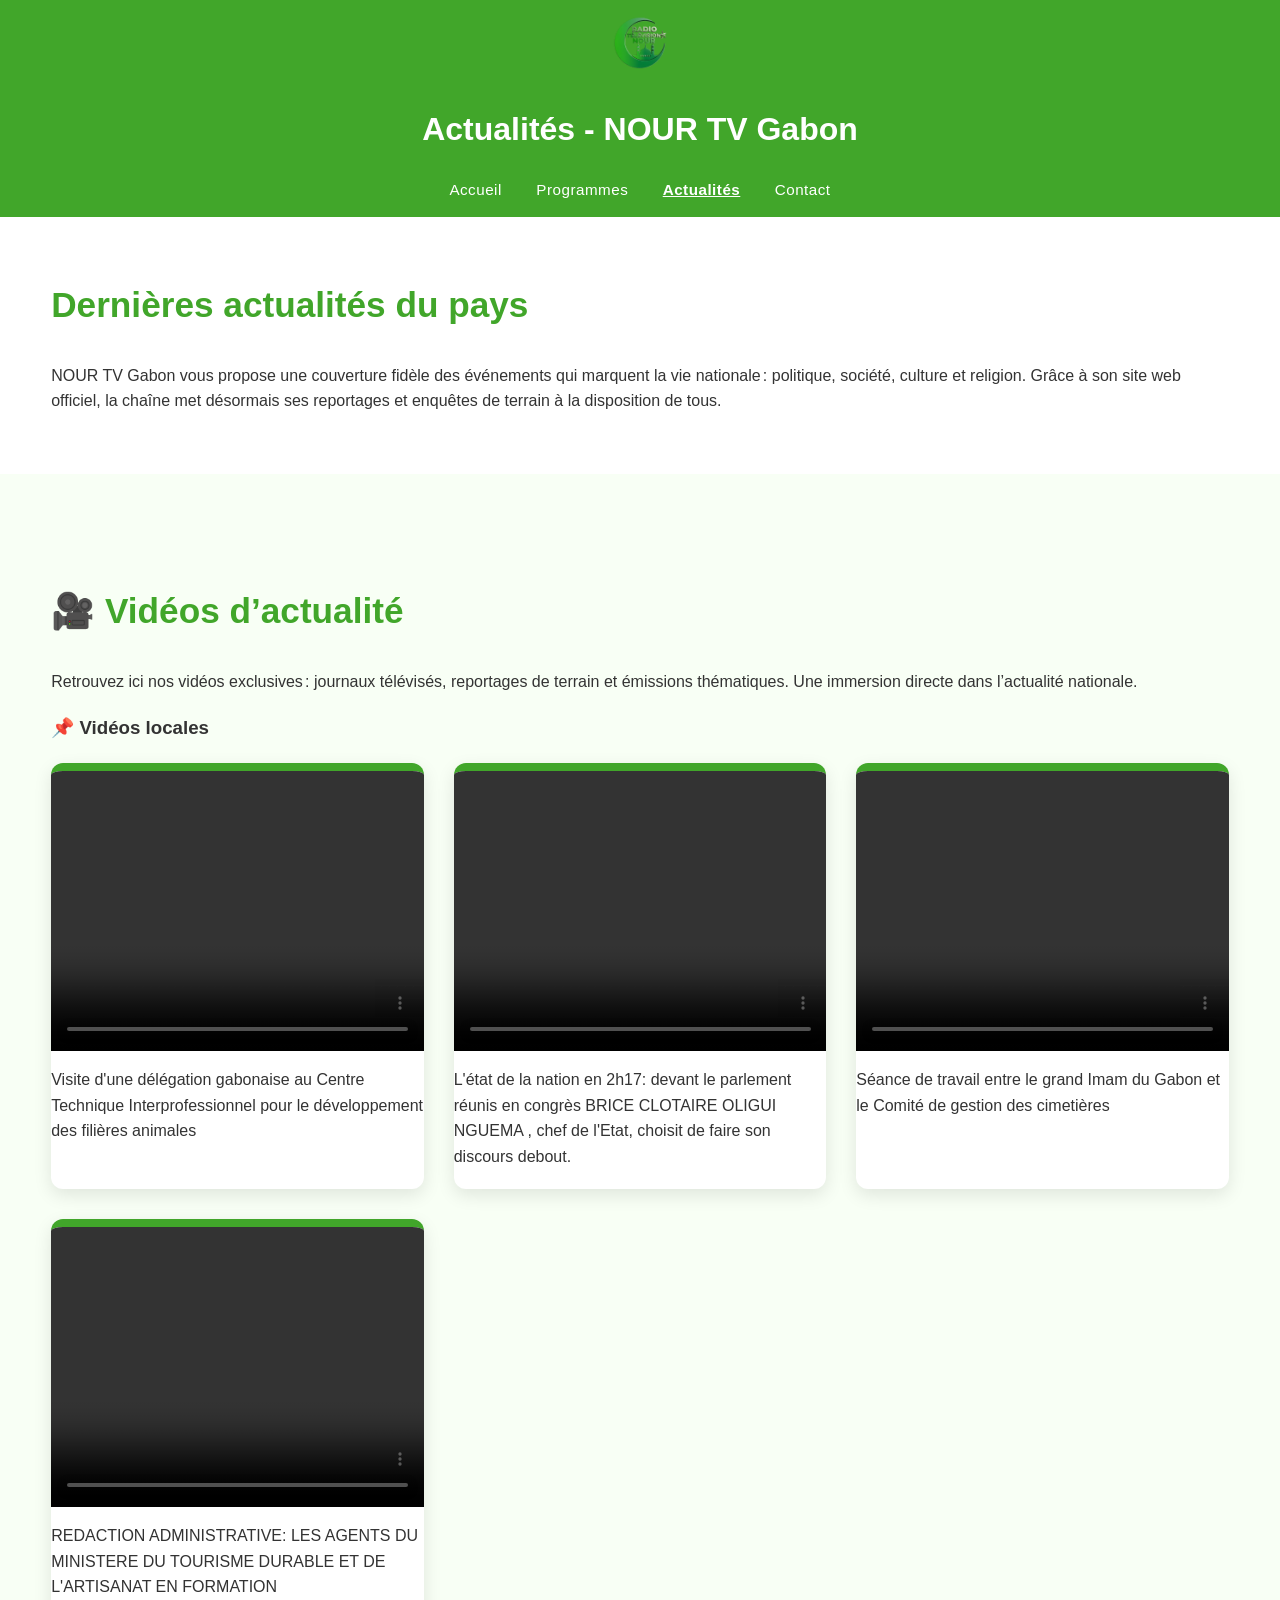
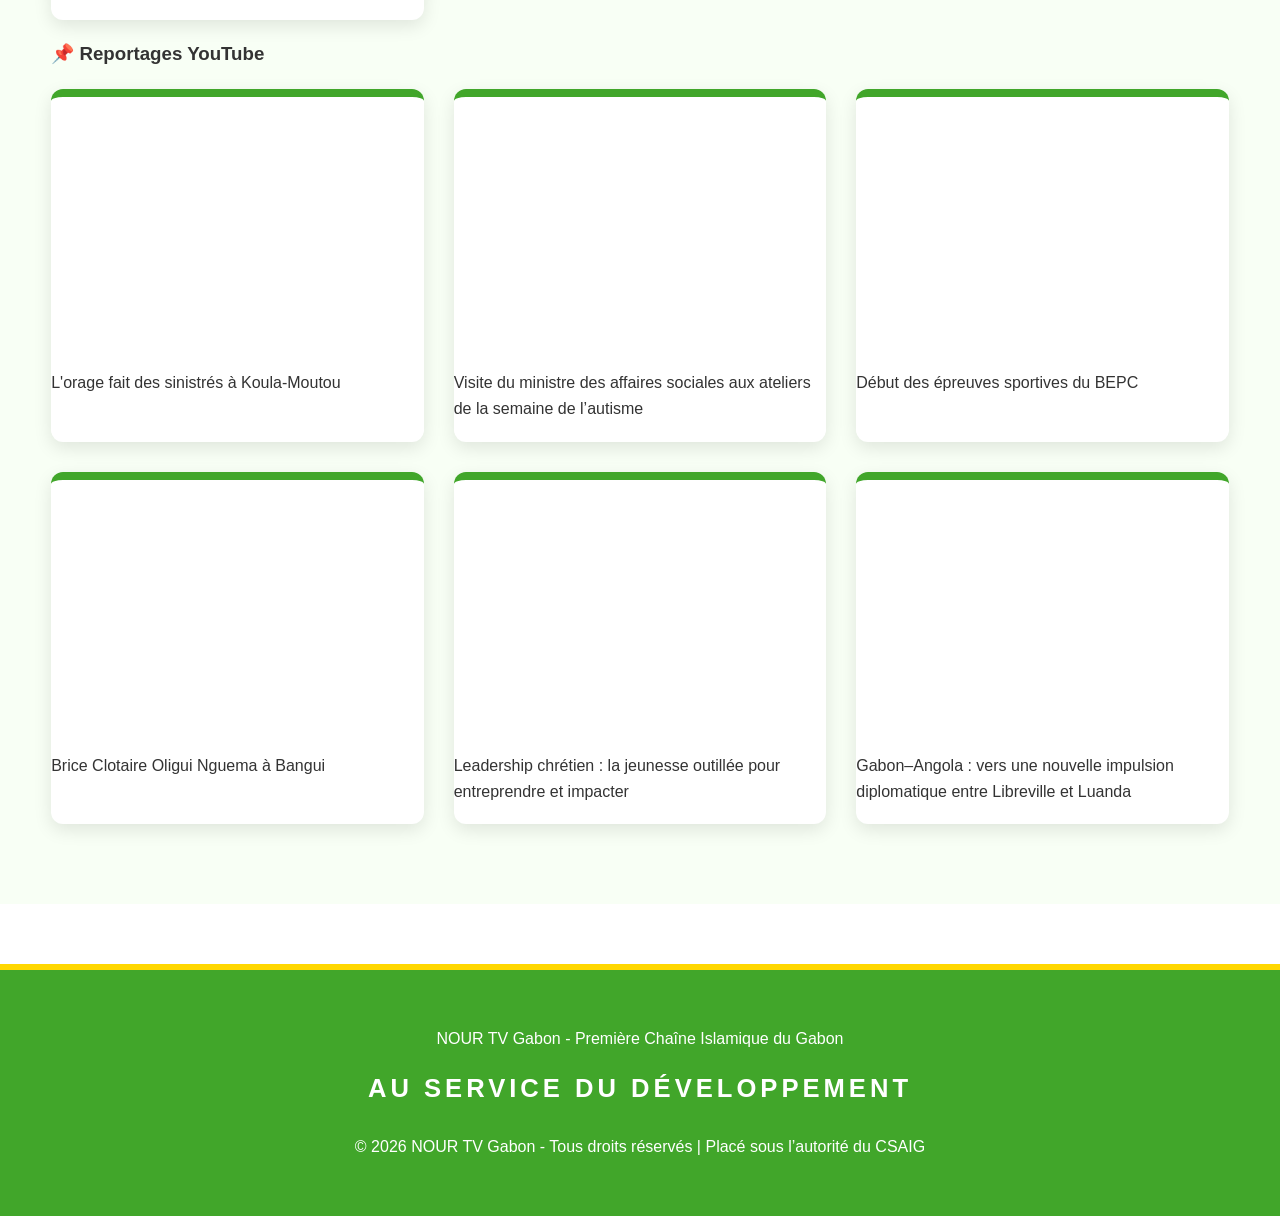
==== commit dbfcccc6: "mise à jour des titres des vidéos locales dans actualites.html complet" ====
--- a/pages/actualites.html
+++ b/pages/actualites.html
@@ -47,7 +47,7 @@
             <source src="../videos/actu1.mp4" type="video/mp4">
             Votre navigateur ne supporte pas la lecture vidéo.
           </video>
-          <p>Actualité locale 1</p>
+          <p>Visite d'une délégation gabonaise au Centre Technique Interprofessionnel pour le développement des filières animales</p>
         </div>
 
         <div class="video-item">
@@ -55,7 +55,7 @@
             <source src="../videos/actu2.mp4" type="video/mp4">
             Votre navigateur ne supporte pas la lecture vidéo.
           </video>
-          <p>Actualité locale 2</p>
+          <p>L'état de la nation en 2h17: devant le parlement réunis en congrès BRICE CLOTAIRE OLIGUI NGUEMA , chef de l'Etat, choisit de faire son discours debout.</p>
         </div>
 
         <div class="video-item">
@@ -63,7 +63,7 @@
             <source src="../videos/actu3.mp4" type="video/mp4">
             Votre navigateur ne supporte pas la lecture vidéo.
           </video>
-          <p>Actualité locale 3</p>
+          <p>Séance de travail entre le grand Imam du Gabon et le Comité de gestion des cimetières</p>
         </div>
 
         <div class="video-item">
@@ -71,7 +71,7 @@
             <source src="../videos/actu4.mp4" type="video/mp4">
             Votre navigateur ne supporte pas la lecture vidéo.
           </video>
-          <p>Actualité locale 4</p>
+          <p>REDACTION ADMINISTRATIVE: LES AGENTS DU MINISTERE DU TOURISME DURABLE ET DE L'ARTISANAT EN FORMATION</p>
         </div>
       </div>
 
